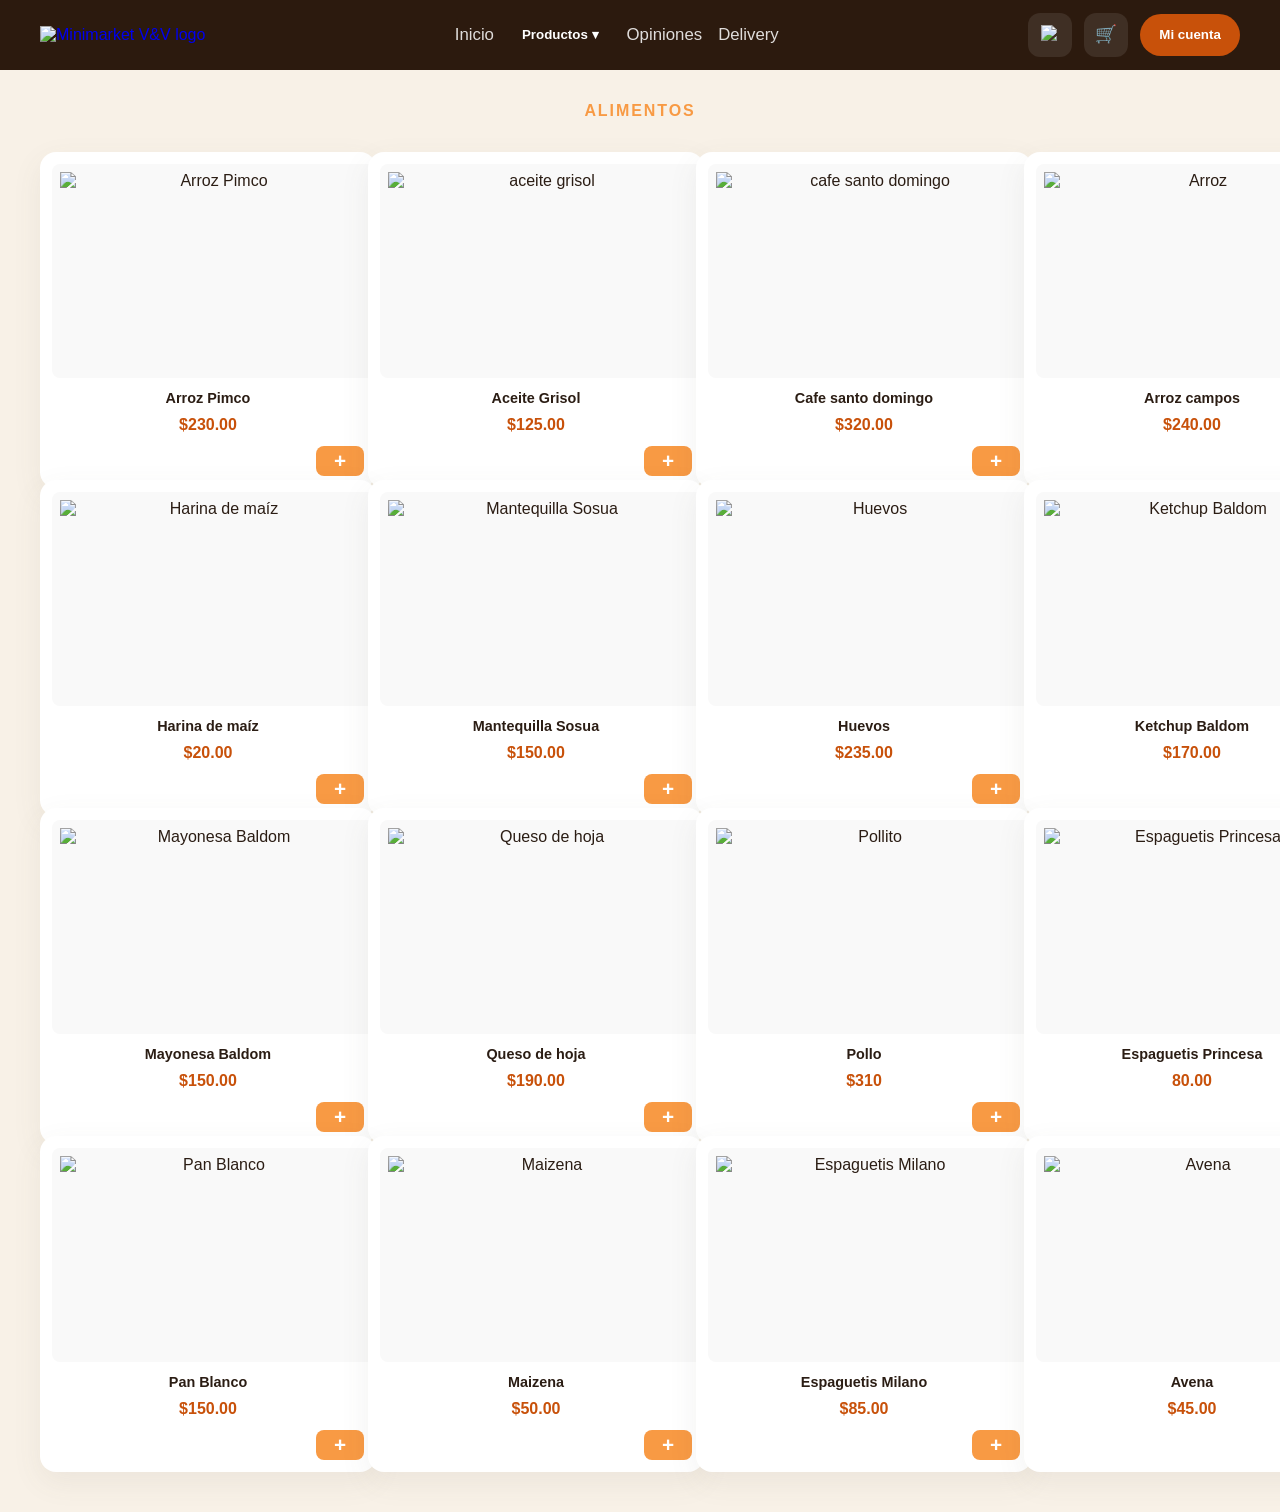
==== alimentos.html @ b319536a "Add files via upload" ====
<!DOCTYPE html>
<html lang="en">
<head>
    <meta charset="UTF-8">
    <meta name="viewport" content="width=device-width, initial-scale=1.0">
    <title>Alimentos - Minimarket V&V</title>
    <link rel="stylesheet" href="style.css">
    <script src="cart.js" defer></script>
</head>
<body>
    <header class="banner">
        <div class="header-content">
            <a href="#" class="brand">
                <img src="imagenes/logo.png" alt="Minimarket V&V logo">
            </a>
            <nav class="nav-links">
                <a href="index.html">Inicio</a>
                <div class="dropdown">
                    <button class="dropdown-toggle" aria-haspopup="true" aria-expanded="false">Productos ▾</button>
                    <div class="dropdown-menu">
                        <a href="productos_de_limpieza.html">Limpieza</a>
                        <a href="snack.html">Snacks</a>
                        <a href="frutas.html">Frutas</a>
                        <a href="bebidas.html">Bebidas</a>
                        <a href="alimentos.html">Alimentos</a>
                        <a href="bebidas_alcoholicas.html">Bebidas Alcohólicas</a>
                    </div>
                </div>
                <a href="opiniones.html">Opiniones</a>
                <a href="Delivery.html">Delivery</a>
            </nav>
            <div class="header-actions">
                <button class="icon-btn" aria-label="Buscar">
                    <img src="iconos/lupa.png" alt="Buscar">
                </button>
                <button class="icon-btn cart" aria-label="Carrito">
                    🛒
                    <span class="cart-count">2</span>
                </button>
                <button class="btn account">Mi cuenta</button>
            </div>
        </div>
    </header>
    <main>
        <section class="bottom-section">
            <p class="hero-subtitle">alimentos</p>
            <div class="products-grid">
                <div class="card product-card">
                    <img src="imagenes/arroz pimco.jpg" alt="Arroz Pimco" class="product-image">
                    <h3 class="product-name">Arroz Pimco</h3>
                    <p class="product-price">$230.00</p>
                    <button class="add-to-cart">+</button>
                </div>
                <div class="card product-card">
                    <img src="imagenes/grisol.jpg" alt="aceite grisol" class="product-image">
                    <h3 class="product-name">Aceite Grisol</h3>
                    <p class="product-price">$125.00</p>
                    <button class="add-to-cart">+</button>
                </div>
                <div class="card product-card">
                    <img src="imagenes/cafe santo domingo.jpg" alt="cafe santo domingo" class="product-image">
                    <h3 class="product-name">Cafe santo domingo</h3>
                    <p class="product-price">$320.00</p>
                    <button class="add-to-cart">+</button>
                </div>
                <div class="card product-card">
                    <img src="imagenes/arroz.jpg" alt="Arroz" class="product-image">
                    <h3 class="product-name">Arroz campos</h3>
                    <p class="product-price">$240.00</p>
                    <button class="add-to-cart">+</button>
                </div>
                <div class="card product-card">
                    <img src="imagenes/harina de maiz.jpg" alt="Harina de maíz" class="product-image">
                    <h3 class="product-name">Harina de maíz</h3>
                    <p class="product-price">$20.00</p>
                    <button class="add-to-cart">+</button>
                </div>
                <div class="card product-card">
                    <img src="imagenes/mantequilla sosua.jpg" alt="Mantequilla Sosua" class="product-image">
                    <h3 class="product-name">Mantequilla Sosua</h3>
                    <p class="product-price">$150.00</p>
                    <button class="add-to-cart">+</button>
                </div>
                <div class="card product-card">
                    <img src="imagenes/huevos.jpg" alt="Huevos" class="product-image">
                    <h3 class="product-name">Huevos</h3>
                    <p class="product-price">$235.00</p>
                    <button class="add-to-cart">+</button>
                </div>
                <div class="card product-card">
                    <img src="imagenes/ketchup baldom.jpg" alt="Ketchup Baldom" class="product-image">
                    <h3 class="product-name">Ketchup Baldom</h3>
                    <p class="product-price">$170.00</p>
                    <button class="add-to-cart">+</button>
                </div>
                <div class="card product-card">
                    <img src="imagenes/mayonesa baldom.jpg" alt="Mayonesa Baldom" class="product-image">
                    <h3 class="product-name">Mayonesa Baldom</h3>
                    <p class="product-price">$150.00</p>
                    <button class="add-to-cart">+</button>
                </div>
                <div class="card product-card">
                    <img src="imagenes/queso de hoja.jpg" alt="Queso de hoja" class="product-image">
                    <h3 class="product-name">Queso de hoja</h3>
                    <p class="product-price">$190.00</p>
                    <button class="add-to-cart">+</button>
                </div>
                <div class="card product-card">
                    <img src="imagenes/pollo.jpg" alt="Pollito" class="product-image">
                    <h3 class="product-name">Pollo</h3>
                    <p class="product-price">$310</p>
                    <button class="add-to-cart">+</button>
                </div>
                <div class="card product-card">
                    <img src="imagenes/espaguetis princesa.jpg" alt="Espaguetis Princesa" class="product-image">
                    <h3 class="product-name">Espaguetis Princesa</h3>
                    <p class="product-price">80.00</p>
                    <button class="add-to-cart">+</button>
                </div>
                <div class="card product-card">
                    <img src="imagenes/pan blanco.jpg" alt="Pan Blanco" class="product-image">
                    <h3 class="product-name">Pan Blanco</h3>
                    <p class="product-price">$150.00</p>
                    <button class="add-to-cart">+</button>
                </div>
                <div class="card product-card">
                    <img src="imagenes/maizena.jpg" alt="Maizena" class="product-image">
                    <h3 class="product-name">Maizena</h3>
                    <p class="product-price">$50.00</p>
                    <button class="add-to-cart">+</button>
                </div>
                <div class="card product-card">
                    <img src="imagenes/epaguetis milano.jpg" alt="Espaguetis Milano" class="product-image">
                    <h3 class="product-name">Espaguetis Milano</h3>
                    <p class="product-price">$85.00</p>
                    <button class="add-to-cart">+</button>
                </div>
                <div class="card product-card">
                    <img src="imagenes/avena.jpg" alt="Avena" class="product-image">
                    <h3 class="product-name">Avena</h3>
                    <p class="product-price">$45.00</p>
                    <button class="add-to-cart">+</button>
                </div>
            
            </div>
        </section>
    </main>
    <!-- Modal del carrito -->
    <div id="cart-modal" class="modal">
        <div class="modal-content">
            <span id="close-cart-modal" class="close">&times;</span>
            <h2>Carrito de Compras</h2>
            <div id="cart-items"></div>
            <div id="total-price"></div>
        </div>
    </div>
</body>
</html>
---- style.css ----
body {
    margin: 0;
    padding: 0;
    font-family: -apple-system, BlinkMacSystemFont, "Segoe UI", sans-serif;
    background: #f8f1e7;
    color: #2b1d14;
}

.banner {
    background-color: #2C1A0E;
    width: 100%;
    display: flex;
    align-items: center;
    padding: 0.8rem 0;
}

.header-content {
    width: min(100%, 1200px);
    margin: 0 auto;
    padding: 0 1rem;
    display: flex;
    align-items: center;
    justify-content: space-between;
    gap: 1rem;
    flex-wrap: wrap;
}

.brand {
    display: inline-flex;
    align-items: center;
    text-decoration: none;
    margin-left: 0;
}

.brand img {
    width: auto;
    max-width: 220px;
    height: auto;
    object-fit: contain;
    border-radius: 0;
    background: transparent;
}

.hero {
    width: min(100%, 1200px);
    margin: 0 auto;
    padding: 3rem 1.5rem 4rem;
}

.hero-inner {
    display: grid;
    grid-template-columns: 1.15fr 0.85fr;
    gap: 2rem;
    align-items: center;
}

.hero-copy {
    max-width: 540px;
}

.eyebrow {
    margin: 0 0 1rem;
    color: #bb5b1f;
    font-size: 0.95rem;
    text-transform: uppercase;
    letter-spacing: 0.12em;
}

.hero-subtitle {
    margin: 1rem auto 0.25rem;
    font-size: 1rem;
    font-weight: 600;
    color: #F89A44;
    text-transform: uppercase;
    letter-spacing: 0.12em;
    text-align: center;
    width: fit-content;
}

.hero-bigtext {
    margin: 0 auto 1rem;
    font-size: 2rem;
    font-weight: 700;
    color: #2b1d14;
    line-height: 1.1;
    text-align: center;
    max-width: 100%;
}

.bottom-section {
    width: min(100%, 1200px);
    margin: 2rem auto 4rem;
    padding: 0 1.5rem;
    text-align: center;
}

.cards-grid {
    display: flex;
    gap: 1rem;
    margin-top: 2.0rem;
    overflow-x: auto;
    padding-bottom: 0.5rem;
    scroll-snap-type: x mandatory;
    -webkit-overflow-scrolling: touch;
}

.cards-grid::-webkit-scrollbar {
    height: 0.75rem;
}

.cards-grid::-webkit-scrollbar-thumb {
    background: rgba(44, 26, 14, 0.25);
    border-radius: 999px;
}

.products-grid {
    display: grid;
    grid-template-columns: repeat(4, 1fr);
    gap: 1rem;
    margin-top: 2.0rem;
}



.card {
    flex: 0 0 240px;
    aspect-ratio: 1 / 1;
    min-height: 240px;
    border-radius: 1rem;
    background: #ffe7d3;
    box-shadow: 0 10px 30px rgba(94, 83, 76, 0.08);
    scroll-snap-align: start;
}

.products-grid .card {
    flex: none;
    width: 100%;
    scroll-snap-align: none;
}

.product-card {
    aspect-ratio: 1 / 1;
    display: flex;
    flex-direction: column;
    padding: 0.75rem;
    background: #ffffff;
    justify-content: space-between;
}

.product-image {
    width: 100%;
    min-height: 140px;
    height: auto;
    aspect-ratio: 4 / 3;
    object-fit: contain;
    border-radius: 0.5rem;
    margin-bottom: 0.75rem;
    background: #f9f9f9;
    padding: 0.5rem;
}

.product-name {
    margin: 0 0 0.5rem;
    font-size: 0.9rem;
    font-weight: 600;
    color: #2b1d14;
    line-height: 1.2;
}

.product-quantity {
    margin: 0 0 0.5rem;
    font-size: 0.8rem;
    color: #ffe7d3;
    text-transform: uppercase;
    letter-spacing: 0.05em;
}

.product-price {
    margin: 0 0 0.75rem;
    font-size: 1rem;
    font-weight: 700;
    color: #C8510A;
}

.add-to-cart {
    min-width: 2.2rem;
    width: 100%;
    max-width: 3rem;
    height: 2.2rem;
    border: none;
    border-radius: 0.5rem;
    background: #F89A44;
    color: #fff;
    font-size: 1.3rem;
    font-weight: 600;
    cursor: pointer;
    display: flex;
    align-items: center;
    justify-content: center;
    padding: 0;
    transition: background 0.2s ease;
    align-self: flex-end;
}

.add-to-cart:hover {
    background: #E68A34;
}

.category-card {
    flex: 0 0 240px;
    aspect-ratio: auto;
    display: flex;
    flex-direction: column;
    padding: 0.75rem;
    background: #fff;
    justify-content: center;
    align-items: center;
    text-align: center;
    cursor: pointer;
    transition: transform 0.2s ease, box-shadow 0.2s ease;
    text-decoration: none;
    color: inherit;
    border-radius: 1rem;
    box-shadow: 0 10px 30px rgba(94, 83, 76, 0.08);
}

.category-card:hover {
    transform: translateY(-2px);
    box-shadow: 0 15px 40px rgba(94, 83, 76, 0.15);
}

.category-image {
    width: 100%;
    height: 120px;
    object-fit: contain;
    border-radius: 0.5rem;
    margin-bottom: 0.75rem;
    background: #f9f9f9;
    padding: 0.5rem;
}

.category-name {
    margin: 0;
    font-size: 0.9rem;
    font-weight: 600;
    color: #2b1d14;
    line-height: 1.2;
}

.hero-copy h1 {
    margin: 0;
    font-size: clamp(3rem, 4vw, 4.5rem);
    line-height: 0.95;
    font-weight: 700;
}

.hero-copy h1 span {
    display: block;
    color: #C8510A;
}

.hero-description {
    margin: 1.5rem 0 2rem;
    font-size: 1.05rem;
    line-height: 1.8;
    max-width: 42rem;
    color: #4b3d31;
}

.hero-actions {
    display: flex;
    flex-wrap: wrap;
    gap: 1rem;
    margin-bottom: 2rem;
}

.btn {
    display: inline-flex;
    align-items: center;
    justify-content: center;
    padding: 0.95rem 1.75rem;
    border-radius: 999px;
    font-weight: 600;
    text-decoration: none;
    transition: background 0.2s ease, color 0.2s ease, transform 0.2s ease;
}

.btn:hover {
    transform: translateY(-1px);
}

.btn.primary {
    background: #C8510A;
    color: #fff;
}

.btn.secondary {
    border: 2px solid #2C1A0E;
    color: #2C1A0E;
    background: transparent;
}

.hero-features {
    display: grid;
    gap: 1rem;
}

.feature {
    display: flex;
    align-items: flex-start;
    gap: 0.9rem;
    padding: 1rem 0;
    border-top: 1px solid rgba(44, 26, 14, 0.12);
}

.feature:first-child {
    border-top: none;
}

.feature img {
    width: 2.2rem;
    height: 2.2rem;
    display: block;
}

.feature strong {
    display: block;
    font-size: 1rem;
    margin-bottom: 0.25rem;
}

.feature span {
    display: block;
    color: #6c5c52;
    font-size: 0.95rem;
}

.hero-image {
    display: flex;
    justify-content: flex-end;
}

.hero-image img {
    width: 100%;
    max-width: 520px;
    border-radius: 1.5rem;
    display: block;
    box-shadow: 0 24px 60px rgba(44, 26, 14, 0.12);
}

.auth-card {
    width: min(100%, 500px);
    margin: 3rem auto;
    padding: 2rem;
    background: #ffffff;
    border-radius: 1.5rem;
    box-shadow: 0 24px 50px rgba(44, 26, 14, 0.08);
    text-align: left;
}

.auth-card h1 {
    margin: 0 0 1.5rem;
    font-size: 2rem;
    color: #2b1d14;
}

.auth-form {
    display: grid;
    gap: 1rem;
}

.auth-form label {
    font-weight: 600;
    color: #4b3d31;
}

.auth-form input {
    width: 100%;
    padding: 0.95rem 1rem;
    border: 1px solid #ddd;
    border-radius: 1rem;
    background: #fbf6f1;
    color: #2b1d14;
    font-size: 1rem;
}

.auth-form .btn {
    width: 100%;
}

.auth-link {
    margin-top: 1rem;
    color: #6c5c52;
    font-size: 0.95rem;
}

.auth-link a {
    color: #C8510A;
    text-decoration: none;
}

/* Dropdown de Productos en la cabecera */
.nav-links { display:flex; gap:0.75rem; align-items:center; }
.nav-links > a,
.nav-links .dropdown-toggle {
    color: #fff;
    text-decoration: none;
}
.nav-links .dropdown { position:relative; }
.dropdown-toggle {
    background: transparent;
    border: none;
    font-weight: 600;
    padding: 0.5rem 0.75rem;
    cursor: pointer;
    border-radius: 999px;
}
.dropdown-toggle:hover,
.nav-links > a:hover {
    color: #F89A44;
}
.dropdown-toggle:focus {
    outline: none;
}
.dropdown-menu {
    display: none;
    position: absolute;
    top: 110%;
    left: 0;
    background: #2C1A0E;
    min-width: 220px;
    border-radius: 10px;
    box-shadow: 0 8px 20px rgba(0,0,0,0.18);
    padding: 0.5rem 0;
    z-index: 40;
}
.dropdown.open .dropdown-menu {
    display: block;
}
.dropdown-menu a {
    display: block;
    padding: 0.75rem 1rem;
    color: #fff;
    text-decoration: none;
}
.dropdown-menu a:hover {
    background: #C8510A;
    color: #fff;
}
.dropdown-menu a:hover { background: #f5f1ee; }
.dropdown:hover .dropdown-menu,
.dropdown.open .dropdown-menu { display: block; }

.nav-links {
    display: flex;
    align-items: center;
    gap: 1rem;
    flex-wrap: wrap;
}

.nav-links a {
    color: rgba(255, 255, 255, 0.85);
    text-decoration: none;
    font-size: 1.05rem;
    transition: color 0.2s ease;
    position: relative;
}

.nav-links a:hover,
.nav-links a.active {
    color: #F89A44;
}

.nav-links a.active::after {
    content: "";
    position: absolute;
    left: 0;
    right: 0;
    bottom: -0.25rem;
    height: 0.18rem;
    border-radius: 999px;
    background: #F89A44;
}

.header-actions {
    display: flex;
    align-items: center;
    gap: 0.75rem;
}

.icon-btn {
    width: 2.75rem;
    height: 2.75rem;
    border: none;
    outline: none;
    box-shadow: none;
    border-radius: 0.75rem;
    background: rgba(255, 255, 255, 0.09);
    color: #fff;
    font-size: 1.1rem;
    cursor: pointer;
    position: relative;
    display: inline-flex;
    align-items: center;
    justify-content: center;
    padding: 0;
}

.icon-btn:focus {
    outline: none;
    box-shadow: none;
}

.icon-btn img {
    width: 1.2rem;
    height: 1.2rem;
    display: block;
}

.icon-btn:hover {
    background: rgba(255, 255, 255, 0.16);
}

.cart {
    display: grid;
    place-items: center;
    position: relative;
}

.cart-count {
    position: absolute;
    top: -8px;
    right: -8px;
    background: #F89A44;
    color: #fff;
    border-radius: 50%;
    width: 20px;
    height: 20px;
    display: flex;
    align-items: center;
    justify-content: center;
    font-size: 0.75rem;
    font-weight: bold;
}

.btn.account {
    border: none;
    border-radius: 999px;
    padding: 0.85rem 1.2rem;
    background: #C8510A;
    color: #fff;
    font-weight: 600;
    cursor: pointer;
}

@media (max-width: 900px) {
    .header-content {
        flex-wrap: wrap;
        justify-content: center;
    }

    .nav-links {
        flex-wrap: wrap;
        justify-content: center;
        gap: 1rem;
    }

    .hero-inner {
        grid-template-columns: 1fr;
        text-align: center;
    }

    .hero-copy {
        margin: 0 auto;
    }

    .hero-actions {
        justify-content: center;
    }

    .hero-image {
        justify-content: center;
    }

    .hero-image img {
        max-width: 420px;
    }

    .cards-grid {
        gap: 1rem;
    }

    .products-grid {
        grid-template-columns: repeat(3, 1fr);
    }
}

@media (max-width: 650px) {
    .header-content {
        flex-direction: column;
        align-items: stretch;
        padding: 0 1rem;
    }

    .nav-links {
        justify-content: space-between;
        width: 100%;
    }

    .header-actions {
        justify-content: flex-end;
        width: 100%;
    }

    .hero {
        padding: 2rem 1rem 3rem;
    }

    .hero-copy h1 {
        font-size: 2.7rem;
    }

    .hero-actions {
        flex-direction: column;
        align-items: stretch;
    }

    .btn {
        width: 100%;
    }

    .hero-image img {
        max-width: 100%;
    }

    .cards-grid {
        gap: 1rem;
    }

    .products-grid {
        grid-template-columns: repeat(2, 1fr);
    }
}

@media (max-width: 520px) {
    .nav-links {
        justify-content: center;
        gap: 0.75rem;
    }

    .header-actions {
        justify-content: center;
    }

    .products-grid {
        grid-template-columns: 1fr;
    }

    .add-to-cart {
        max-width: 100%;
    }
}

/* Estilos del modal del carrito */
.modal {
    display: none;
    position: fixed;
    z-index: 1000;
    left: 0;
    top: 0;
    width: 100%;
    height: 100%;
    background-color: rgba(0, 0, 0, 0.5);
    align-items: center;
    justify-content: center;
}

.modal[style*="display: block"] {
    display: flex !important;
}

.modal-content {
    background-color: #fff;
    padding: 30px;
    border: none;
    width: 90%;
    max-width: 500px;
    border-radius: 25px;
    position: relative;
    max-height: 80vh;
    overflow-y: auto;
    box-shadow: 0 20px 60px rgba(0, 0, 0, 0.2);
}

.close {
    color: #999;
    float: right;
    font-size: 28px;
    font-weight: bold;
    cursor: pointer;
    transition: color 0.2s ease;
}

.close:hover,
.close:focus {
    color: #C8510A;
    text-decoration: none;
}

.cart-item {
    display: flex;
    align-items: center;
    margin-bottom: 15px;
    padding: 15px;
    border-bottom: 1px solid #f0f0f0;
    background: #f9f9f9;
    border-radius: 12px;
}

.cart-item-image {
    width: 70px;
    height: 70px;
    object-fit: contain;
    margin-right: 15px;
    border-radius: 8px;
    background: #fff;
    padding: 5px;
}

.cart-item-details h4 {
    margin: 0 0 8px 0;
    font-size: 1.1rem;
    color: #2b1d14;
}

.cart-item-details p {
    margin: 4px 0;
    font-size: 0.9rem;
    color: #666;
}

.quantity-controls {
    display: flex;
    align-items: center;
    gap: 12px;
    margin-top: 10px;
}

.qty-btn {
    width: 32px;
    height: 32px;
    border: none;
    border-radius: 8px;
    background: #F89A44;
    color: #fff;
    font-size: 1.2rem;
    font-weight: bold;
    cursor: pointer;
    display: flex;
    align-items: center;
    justify-content: center;
    transition: all 0.2s ease;
}

.qty-btn:hover {
    background: #E68A34;
    transform: scale(1.05);
}

.quantity {
    font-size: 1rem;
    font-weight: bold;
    min-width: 35px;
    text-align: center;
}

.remove-btn {
    border: none;
    border-radius: 8px;
    background: #f0f0f0;
    color: #C8510A;
    padding: 8px 12px;
    font-size: 0.85rem;
    cursor: pointer;
    margin-left: auto;
    transition: all 0.2s ease;
    font-weight: 600;
}

.remove-btn:hover {
    background: #e0e0e0;
    color: #A43D08;
}

#total-price {
    font-size: 1.4rem;
    font-weight: 700;
    text-align: center;
    margin-top: 25px;
    padding: 20px 0;
    border-top: 2px solid #f0f0f0;
    color: #F89A44;
}

.order-btn {
    width: 100%;
    margin-top: 25px;
    padding: 16px 30px;
    border: none;
    border-radius: 15px;
    background: #F89A44;
    color: #fff;
    font-size: 1.1rem;
    font-weight: 700;
    cursor: pointer;
    transition: all 0.3s ease;
    box-shadow: 0 8px 20px rgba(248, 154, 68, 0.3);
}

.order-btn:hover {
    background: #E68A34;
    box-shadow: 0 12px 28px rgba(248, 154, 68, 0.4);
    transform: translateY(-2px);
}

.order-btn:active {
    transform: translateY(0);
}
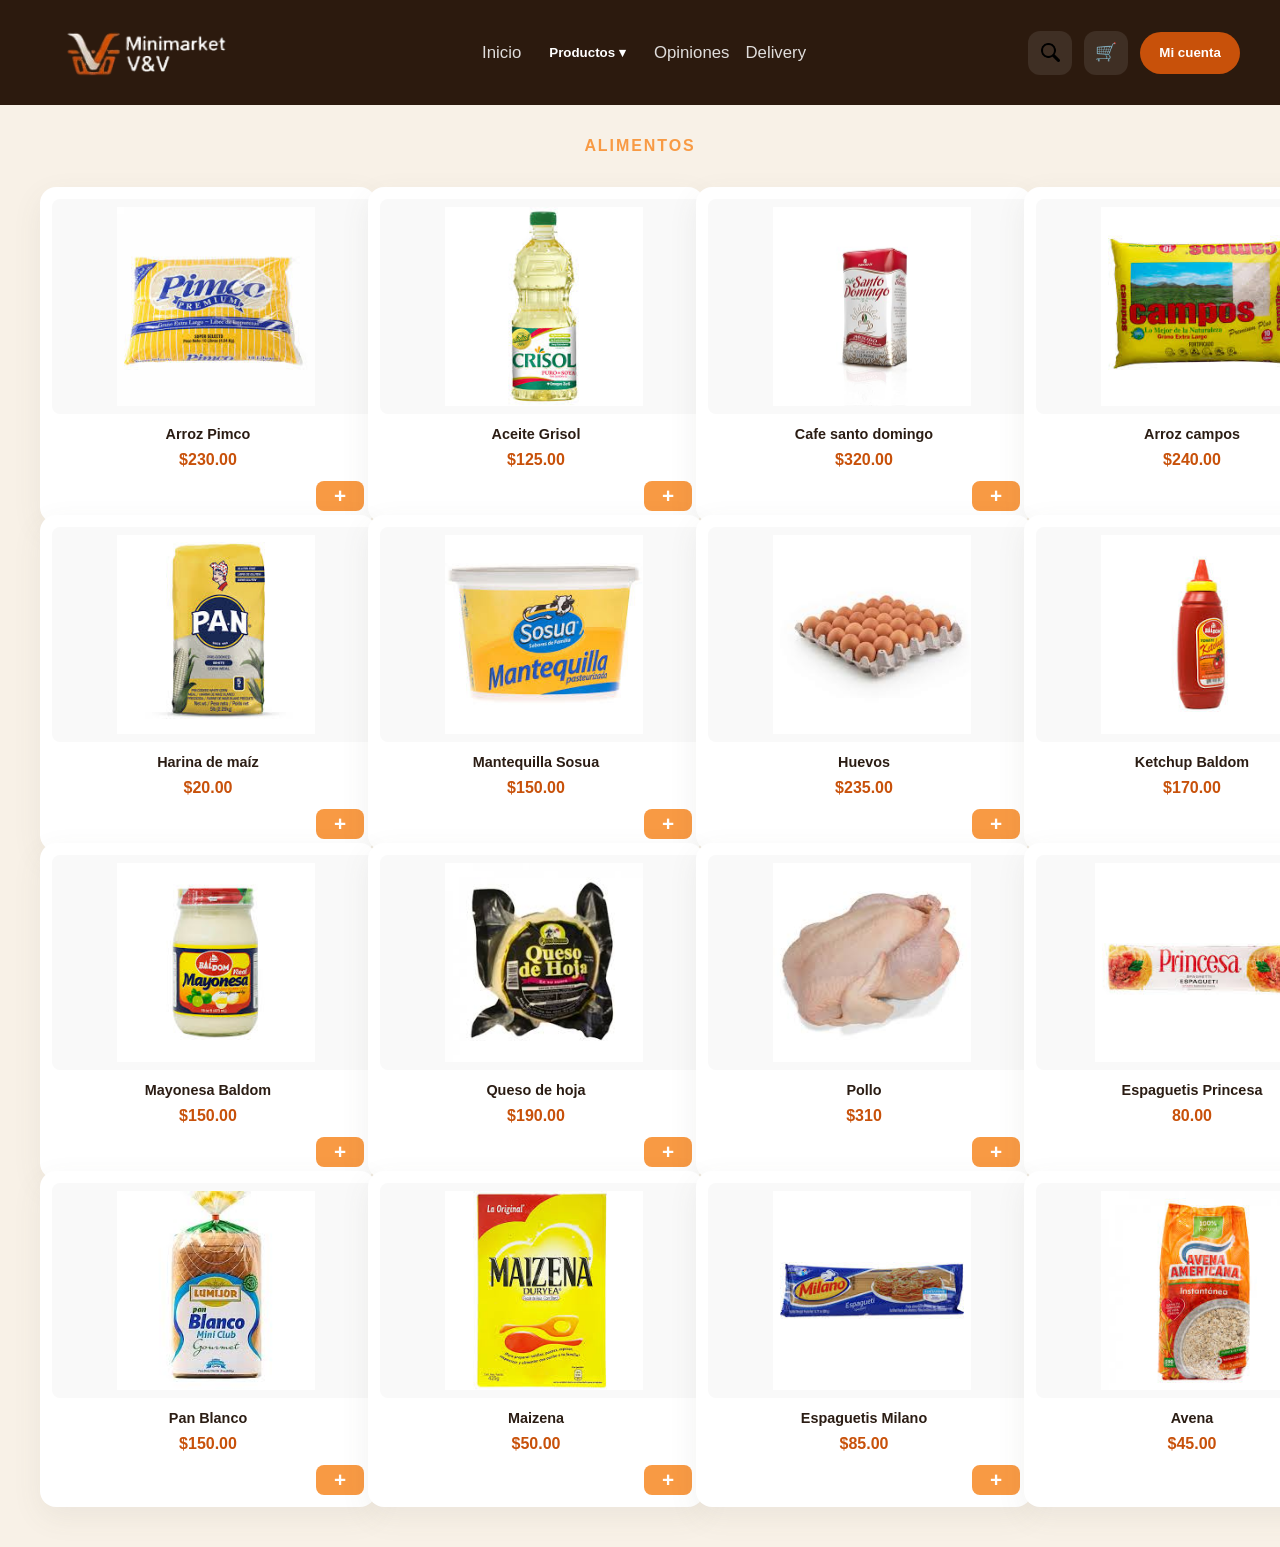
==== commit 1878051e: "Initial commit" ====
--- a/alimentos.html
+++ b/alimentos.html
@@ -1,158 +1,158 @@
-<!DOCTYPE html>
-<html lang="en">
-<head>
-    <meta charset="UTF-8">
-    <meta name="viewport" content="width=device-width, initial-scale=1.0">
-    <title>Alimentos - Minimarket V&V</title>
-    <link rel="stylesheet" href="style.css">
-    <script src="cart.js" defer></script>
-</head>
-<body>
-    <header class="banner">
-        <div class="header-content">
-            <a href="#" class="brand">
-                <img src="imagenes/logo.png" alt="Minimarket V&V logo">
-            </a>
-            <nav class="nav-links">
-                <a href="index.html">Inicio</a>
-                <div class="dropdown">
-                    <button class="dropdown-toggle" aria-haspopup="true" aria-expanded="false">Productos ▾</button>
-                    <div class="dropdown-menu">
-                        <a href="productos_de_limpieza.html">Limpieza</a>
-                        <a href="snack.html">Snacks</a>
-                        <a href="frutas.html">Frutas</a>
-                        <a href="bebidas.html">Bebidas</a>
-                        <a href="alimentos.html">Alimentos</a>
-                        <a href="bebidas_alcoholicas.html">Bebidas Alcohólicas</a>
-                    </div>
-                </div>
-                <a href="opiniones.html">Opiniones</a>
-                <a href="Delivery.html">Delivery</a>
-            </nav>
-            <div class="header-actions">
-                <button class="icon-btn" aria-label="Buscar">
-                    <img src="iconos/lupa.png" alt="Buscar">
-                </button>
-                <button class="icon-btn cart" aria-label="Carrito">
-                    🛒
-                    <span class="cart-count">2</span>
-                </button>
-                <button class="btn account">Mi cuenta</button>
-            </div>
-        </div>
-    </header>
-    <main>
-        <section class="bottom-section">
-            <p class="hero-subtitle">alimentos</p>
-            <div class="products-grid">
-                <div class="card product-card">
-                    <img src="imagenes/arroz pimco.jpg" alt="Arroz Pimco" class="product-image">
-                    <h3 class="product-name">Arroz Pimco</h3>
-                    <p class="product-price">$230.00</p>
-                    <button class="add-to-cart">+</button>
-                </div>
-                <div class="card product-card">
-                    <img src="imagenes/grisol.jpg" alt="aceite grisol" class="product-image">
-                    <h3 class="product-name">Aceite Grisol</h3>
-                    <p class="product-price">$125.00</p>
-                    <button class="add-to-cart">+</button>
-                </div>
-                <div class="card product-card">
-                    <img src="imagenes/cafe santo domingo.jpg" alt="cafe santo domingo" class="product-image">
-                    <h3 class="product-name">Cafe santo domingo</h3>
-                    <p class="product-price">$320.00</p>
-                    <button class="add-to-cart">+</button>
-                </div>
-                <div class="card product-card">
-                    <img src="imagenes/arroz.jpg" alt="Arroz" class="product-image">
-                    <h3 class="product-name">Arroz campos</h3>
-                    <p class="product-price">$240.00</p>
-                    <button class="add-to-cart">+</button>
-                </div>
-                <div class="card product-card">
-                    <img src="imagenes/harina de maiz.jpg" alt="Harina de maíz" class="product-image">
-                    <h3 class="product-name">Harina de maíz</h3>
-                    <p class="product-price">$20.00</p>
-                    <button class="add-to-cart">+</button>
-                </div>
-                <div class="card product-card">
-                    <img src="imagenes/mantequilla sosua.jpg" alt="Mantequilla Sosua" class="product-image">
-                    <h3 class="product-name">Mantequilla Sosua</h3>
-                    <p class="product-price">$150.00</p>
-                    <button class="add-to-cart">+</button>
-                </div>
-                <div class="card product-card">
-                    <img src="imagenes/huevos.jpg" alt="Huevos" class="product-image">
-                    <h3 class="product-name">Huevos</h3>
-                    <p class="product-price">$235.00</p>
-                    <button class="add-to-cart">+</button>
-                </div>
-                <div class="card product-card">
-                    <img src="imagenes/ketchup baldom.jpg" alt="Ketchup Baldom" class="product-image">
-                    <h3 class="product-name">Ketchup Baldom</h3>
-                    <p class="product-price">$170.00</p>
-                    <button class="add-to-cart">+</button>
-                </div>
-                <div class="card product-card">
-                    <img src="imagenes/mayonesa baldom.jpg" alt="Mayonesa Baldom" class="product-image">
-                    <h3 class="product-name">Mayonesa Baldom</h3>
-                    <p class="product-price">$150.00</p>
-                    <button class="add-to-cart">+</button>
-                </div>
-                <div class="card product-card">
-                    <img src="imagenes/queso de hoja.jpg" alt="Queso de hoja" class="product-image">
-                    <h3 class="product-name">Queso de hoja</h3>
-                    <p class="product-price">$190.00</p>
-                    <button class="add-to-cart">+</button>
-                </div>
-                <div class="card product-card">
-                    <img src="imagenes/pollo.jpg" alt="Pollito" class="product-image">
-                    <h3 class="product-name">Pollo</h3>
-                    <p class="product-price">$310</p>
-                    <button class="add-to-cart">+</button>
-                </div>
-                <div class="card product-card">
-                    <img src="imagenes/espaguetis princesa.jpg" alt="Espaguetis Princesa" class="product-image">
-                    <h3 class="product-name">Espaguetis Princesa</h3>
-                    <p class="product-price">80.00</p>
-                    <button class="add-to-cart">+</button>
-                </div>
-                <div class="card product-card">
-                    <img src="imagenes/pan blanco.jpg" alt="Pan Blanco" class="product-image">
-                    <h3 class="product-name">Pan Blanco</h3>
-                    <p class="product-price">$150.00</p>
-                    <button class="add-to-cart">+</button>
-                </div>
-                <div class="card product-card">
-                    <img src="imagenes/maizena.jpg" alt="Maizena" class="product-image">
-                    <h3 class="product-name">Maizena</h3>
-                    <p class="product-price">$50.00</p>
-                    <button class="add-to-cart">+</button>
-                </div>
-                <div class="card product-card">
-                    <img src="imagenes/epaguetis milano.jpg" alt="Espaguetis Milano" class="product-image">
-                    <h3 class="product-name">Espaguetis Milano</h3>
-                    <p class="product-price">$85.00</p>
-                    <button class="add-to-cart">+</button>
-                </div>
-                <div class="card product-card">
-                    <img src="imagenes/avena.jpg" alt="Avena" class="product-image">
-                    <h3 class="product-name">Avena</h3>
-                    <p class="product-price">$45.00</p>
-                    <button class="add-to-cart">+</button>
-                </div>
-            
-            </div>
-        </section>
-    </main>
-    <!-- Modal del carrito -->
-    <div id="cart-modal" class="modal">
-        <div class="modal-content">
-            <span id="close-cart-modal" class="close">&times;</span>
-            <h2>Carrito de Compras</h2>
-            <div id="cart-items"></div>
-            <div id="total-price"></div>
-        </div>
-    </div>
-</body>
+<!DOCTYPE html>
+<html lang="en">
+<head>
+    <meta charset="UTF-8">
+    <meta name="viewport" content="width=device-width, initial-scale=1.0">
+    <title>Alimentos - Minimarket V&V</title>
+    <link rel="stylesheet" href="style.css">
+    <script src="cart.js" defer></script>
+</head>
+<body>
+    <header class="banner">
+        <div class="header-content">
+            <a href="#" class="brand">
+                <img src="imagenes/logo.png" alt="Minimarket V&V logo">
+            </a>
+            <nav class="nav-links">
+                <a href="index.html">Inicio</a>
+                <div class="dropdown">
+                    <button class="dropdown-toggle" aria-haspopup="true" aria-expanded="false">Productos ▾</button>
+                    <div class="dropdown-menu">
+                        <a href="productos_de_limpieza.html">Limpieza</a>
+                        <a href="snack.html">Snacks</a>
+                        <a href="frutas.html">Frutas</a>
+                        <a href="bebidas.html">Bebidas</a>
+                        <a href="alimentos.html">Alimentos</a>
+                        <a href="bebidas_alcoholicas.html">Bebidas Alcohólicas</a>
+                    </div>
+                </div>
+                <a href="opiniones.html">Opiniones</a>
+                <a href="Delivery.html">Delivery</a>
+            </nav>
+            <div class="header-actions">
+                <button class="icon-btn" aria-label="Buscar">
+                    <img src="iconos/lupa.png" alt="Buscar">
+                </button>
+                <button class="icon-btn cart" aria-label="Carrito">
+                    🛒
+                    <span class="cart-count">2</span>
+                </button>
+                <button class="btn account">Mi cuenta</button>
+            </div>
+        </div>
+    </header>
+    <main>
+        <section class="bottom-section">
+            <p class="hero-subtitle">alimentos</p>
+            <div class="products-grid">
+                <div class="card product-card">
+                    <img src="imagenes/arroz pimco.jpg" alt="Arroz Pimco" class="product-image">
+                    <h3 class="product-name">Arroz Pimco</h3>
+                    <p class="product-price">$230.00</p>
+                    <button class="add-to-cart">+</button>
+                </div>
+                <div class="card product-card">
+                    <img src="imagenes/grisol.jpg" alt="aceite grisol" class="product-image">
+                    <h3 class="product-name">Aceite Grisol</h3>
+                    <p class="product-price">$125.00</p>
+                    <button class="add-to-cart">+</button>
+                </div>
+                <div class="card product-card">
+                    <img src="imagenes/cafe santo domingo.jpg" alt="cafe santo domingo" class="product-image">
+                    <h3 class="product-name">Cafe santo domingo</h3>
+                    <p class="product-price">$320.00</p>
+                    <button class="add-to-cart">+</button>
+                </div>
+                <div class="card product-card">
+                    <img src="imagenes/arroz.jpg" alt="Arroz" class="product-image">
+                    <h3 class="product-name">Arroz campos</h3>
+                    <p class="product-price">$240.00</p>
+                    <button class="add-to-cart">+</button>
+                </div>
+                <div class="card product-card">
+                    <img src="imagenes/harina de maiz.jpg" alt="Harina de maíz" class="product-image">
+                    <h3 class="product-name">Harina de maíz</h3>
+                    <p class="product-price">$20.00</p>
+                    <button class="add-to-cart">+</button>
+                </div>
+                <div class="card product-card">
+                    <img src="imagenes/mantequilla sosua.jpg" alt="Mantequilla Sosua" class="product-image">
+                    <h3 class="product-name">Mantequilla Sosua</h3>
+                    <p class="product-price">$150.00</p>
+                    <button class="add-to-cart">+</button>
+                </div>
+                <div class="card product-card">
+                    <img src="imagenes/huevos.jpg" alt="Huevos" class="product-image">
+                    <h3 class="product-name">Huevos</h3>
+                    <p class="product-price">$235.00</p>
+                    <button class="add-to-cart">+</button>
+                </div>
+                <div class="card product-card">
+                    <img src="imagenes/ketchup baldom.jpg" alt="Ketchup Baldom" class="product-image">
+                    <h3 class="product-name">Ketchup Baldom</h3>
+                    <p class="product-price">$170.00</p>
+                    <button class="add-to-cart">+</button>
+                </div>
+                <div class="card product-card">
+                    <img src="imagenes/mayonesa baldom.jpg" alt="Mayonesa Baldom" class="product-image">
+                    <h3 class="product-name">Mayonesa Baldom</h3>
+                    <p class="product-price">$150.00</p>
+                    <button class="add-to-cart">+</button>
+                </div>
+                <div class="card product-card">
+                    <img src="imagenes/queso de hoja.jpg" alt="Queso de hoja" class="product-image">
+                    <h3 class="product-name">Queso de hoja</h3>
+                    <p class="product-price">$190.00</p>
+                    <button class="add-to-cart">+</button>
+                </div>
+                <div class="card product-card">
+                    <img src="imagenes/pollo.jpg" alt="Pollito" class="product-image">
+                    <h3 class="product-name">Pollo</h3>
+                    <p class="product-price">$310</p>
+                    <button class="add-to-cart">+</button>
+                </div>
+                <div class="card product-card">
+                    <img src="imagenes/espaguetis princesa.jpg" alt="Espaguetis Princesa" class="product-image">
+                    <h3 class="product-name">Espaguetis Princesa</h3>
+                    <p class="product-price">80.00</p>
+                    <button class="add-to-cart">+</button>
+                </div>
+                <div class="card product-card">
+                    <img src="imagenes/pan blanco.jpg" alt="Pan Blanco" class="product-image">
+                    <h3 class="product-name">Pan Blanco</h3>
+                    <p class="product-price">$150.00</p>
+                    <button class="add-to-cart">+</button>
+                </div>
+                <div class="card product-card">
+                    <img src="imagenes/maizena.jpg" alt="Maizena" class="product-image">
+                    <h3 class="product-name">Maizena</h3>
+                    <p class="product-price">$50.00</p>
+                    <button class="add-to-cart">+</button>
+                </div>
+                <div class="card product-card">
+                    <img src="imagenes/epaguetis milano.jpg" alt="Espaguetis Milano" class="product-image">
+                    <h3 class="product-name">Espaguetis Milano</h3>
+                    <p class="product-price">$85.00</p>
+                    <button class="add-to-cart">+</button>
+                </div>
+                <div class="card product-card">
+                    <img src="imagenes/avena.jpg" alt="Avena" class="product-image">
+                    <h3 class="product-name">Avena</h3>
+                    <p class="product-price">$45.00</p>
+                    <button class="add-to-cart">+</button>
+                </div>
+            
+            </div>
+        </section>
+    </main>
+    <!-- Modal del carrito -->
+    <div id="cart-modal" class="modal">
+        <div class="modal-content">
+            <span id="close-cart-modal" class="close">&times;</span>
+            <h2>Carrito de Compras</h2>
+            <div id="cart-items"></div>
+            <div id="total-price"></div>
+        </div>
+    </div>
+</body>
 </html>
--- a/style.css
+++ b/style.css
@@ -1,828 +1,828 @@
-body {
-    margin: 0;
-    padding: 0;
-    font-family: -apple-system, BlinkMacSystemFont, "Segoe UI", sans-serif;
-    background: #f8f1e7;
-    color: #2b1d14;
-}
-
-.banner {
-    background-color: #2C1A0E;
-    width: 100%;
-    display: flex;
-    align-items: center;
-    padding: 0.8rem 0;
-}
-
-.header-content {
-    width: min(100%, 1200px);
-    margin: 0 auto;
-    padding: 0 1rem;
-    display: flex;
-    align-items: center;
-    justify-content: space-between;
-    gap: 1rem;
-    flex-wrap: wrap;
-}
-
-.brand {
-    display: inline-flex;
-    align-items: center;
-    text-decoration: none;
-    margin-left: 0;
-}
-
-.brand img {
-    width: auto;
-    max-width: 220px;
-    height: auto;
-    object-fit: contain;
-    border-radius: 0;
-    background: transparent;
-}
-
-.hero {
-    width: min(100%, 1200px);
-    margin: 0 auto;
-    padding: 3rem 1.5rem 4rem;
-}
-
-.hero-inner {
-    display: grid;
-    grid-template-columns: 1.15fr 0.85fr;
-    gap: 2rem;
-    align-items: center;
-}
-
-.hero-copy {
-    max-width: 540px;
-}
-
-.eyebrow {
-    margin: 0 0 1rem;
-    color: #bb5b1f;
-    font-size: 0.95rem;
-    text-transform: uppercase;
-    letter-spacing: 0.12em;
-}
-
-.hero-subtitle {
-    margin: 1rem auto 0.25rem;
-    font-size: 1rem;
-    font-weight: 600;
-    color: #F89A44;
-    text-transform: uppercase;
-    letter-spacing: 0.12em;
-    text-align: center;
-    width: fit-content;
-}
-
-.hero-bigtext {
-    margin: 0 auto 1rem;
-    font-size: 2rem;
-    font-weight: 700;
-    color: #2b1d14;
-    line-height: 1.1;
-    text-align: center;
-    max-width: 100%;
-}
-
-.bottom-section {
-    width: min(100%, 1200px);
-    margin: 2rem auto 4rem;
-    padding: 0 1.5rem;
-    text-align: center;
-}
-
-.cards-grid {
-    display: flex;
-    gap: 1rem;
-    margin-top: 2.0rem;
-    overflow-x: auto;
-    padding-bottom: 0.5rem;
-    scroll-snap-type: x mandatory;
-    -webkit-overflow-scrolling: touch;
-}
-
-.cards-grid::-webkit-scrollbar {
-    height: 0.75rem;
-}
-
-.cards-grid::-webkit-scrollbar-thumb {
-    background: rgba(44, 26, 14, 0.25);
-    border-radius: 999px;
-}
-
-.products-grid {
-    display: grid;
-    grid-template-columns: repeat(4, 1fr);
-    gap: 1rem;
-    margin-top: 2.0rem;
-}
-
-
-
-.card {
-    flex: 0 0 240px;
-    aspect-ratio: 1 / 1;
-    min-height: 240px;
-    border-radius: 1rem;
-    background: #ffe7d3;
-    box-shadow: 0 10px 30px rgba(94, 83, 76, 0.08);
-    scroll-snap-align: start;
-}
-
-.products-grid .card {
-    flex: none;
-    width: 100%;
-    scroll-snap-align: none;
-}
-
-.product-card {
-    aspect-ratio: 1 / 1;
-    display: flex;
-    flex-direction: column;
-    padding: 0.75rem;
-    background: #ffffff;
-    justify-content: space-between;
-}
-
-.product-image {
-    width: 100%;
-    min-height: 140px;
-    height: auto;
-    aspect-ratio: 4 / 3;
-    object-fit: contain;
-    border-radius: 0.5rem;
-    margin-bottom: 0.75rem;
-    background: #f9f9f9;
-    padding: 0.5rem;
-}
-
-.product-name {
-    margin: 0 0 0.5rem;
-    font-size: 0.9rem;
-    font-weight: 600;
-    color: #2b1d14;
-    line-height: 1.2;
-}
-
-.product-quantity {
-    margin: 0 0 0.5rem;
-    font-size: 0.8rem;
-    color: #ffe7d3;
-    text-transform: uppercase;
-    letter-spacing: 0.05em;
-}
-
-.product-price {
-    margin: 0 0 0.75rem;
-    font-size: 1rem;
-    font-weight: 700;
-    color: #C8510A;
-}
-
-.add-to-cart {
-    min-width: 2.2rem;
-    width: 100%;
-    max-width: 3rem;
-    height: 2.2rem;
-    border: none;
-    border-radius: 0.5rem;
-    background: #F89A44;
-    color: #fff;
-    font-size: 1.3rem;
-    font-weight: 600;
-    cursor: pointer;
-    display: flex;
-    align-items: center;
-    justify-content: center;
-    padding: 0;
-    transition: background 0.2s ease;
-    align-self: flex-end;
-}
-
-.add-to-cart:hover {
-    background: #E68A34;
-}
-
-.category-card {
-    flex: 0 0 240px;
-    aspect-ratio: auto;
-    display: flex;
-    flex-direction: column;
-    padding: 0.75rem;
-    background: #fff;
-    justify-content: center;
-    align-items: center;
-    text-align: center;
-    cursor: pointer;
-    transition: transform 0.2s ease, box-shadow 0.2s ease;
-    text-decoration: none;
-    color: inherit;
-    border-radius: 1rem;
-    box-shadow: 0 10px 30px rgba(94, 83, 76, 0.08);
-}
-
-.category-card:hover {
-    transform: translateY(-2px);
-    box-shadow: 0 15px 40px rgba(94, 83, 76, 0.15);
-}
-
-.category-image {
-    width: 100%;
-    height: 120px;
-    object-fit: contain;
-    border-radius: 0.5rem;
-    margin-bottom: 0.75rem;
-    background: #f9f9f9;
-    padding: 0.5rem;
-}
-
-.category-name {
-    margin: 0;
-    font-size: 0.9rem;
-    font-weight: 600;
-    color: #2b1d14;
-    line-height: 1.2;
-}
-
-.hero-copy h1 {
-    margin: 0;
-    font-size: clamp(3rem, 4vw, 4.5rem);
-    line-height: 0.95;
-    font-weight: 700;
-}
-
-.hero-copy h1 span {
-    display: block;
-    color: #C8510A;
-}
-
-.hero-description {
-    margin: 1.5rem 0 2rem;
-    font-size: 1.05rem;
-    line-height: 1.8;
-    max-width: 42rem;
-    color: #4b3d31;
-}
-
-.hero-actions {
-    display: flex;
-    flex-wrap: wrap;
-    gap: 1rem;
-    margin-bottom: 2rem;
-}
-
-.btn {
-    display: inline-flex;
-    align-items: center;
-    justify-content: center;
-    padding: 0.95rem 1.75rem;
-    border-radius: 999px;
-    font-weight: 600;
-    text-decoration: none;
-    transition: background 0.2s ease, color 0.2s ease, transform 0.2s ease;
-}
-
-.btn:hover {
-    transform: translateY(-1px);
-}
-
-.btn.primary {
-    background: #C8510A;
-    color: #fff;
-}
-
-.btn.secondary {
-    border: 2px solid #2C1A0E;
-    color: #2C1A0E;
-    background: transparent;
-}
-
-.hero-features {
-    display: grid;
-    gap: 1rem;
-}
-
-.feature {
-    display: flex;
-    align-items: flex-start;
-    gap: 0.9rem;
-    padding: 1rem 0;
-    border-top: 1px solid rgba(44, 26, 14, 0.12);
-}
-
-.feature:first-child {
-    border-top: none;
-}
-
-.feature img {
-    width: 2.2rem;
-    height: 2.2rem;
-    display: block;
-}
-
-.feature strong {
-    display: block;
-    font-size: 1rem;
-    margin-bottom: 0.25rem;
-}
-
-.feature span {
-    display: block;
-    color: #6c5c52;
-    font-size: 0.95rem;
-}
-
-.hero-image {
-    display: flex;
-    justify-content: flex-end;
-}
-
-.hero-image img {
-    width: 100%;
-    max-width: 520px;
-    border-radius: 1.5rem;
-    display: block;
-    box-shadow: 0 24px 60px rgba(44, 26, 14, 0.12);
-}
-
-.auth-card {
-    width: min(100%, 500px);
-    margin: 3rem auto;
-    padding: 2rem;
-    background: #ffffff;
-    border-radius: 1.5rem;
-    box-shadow: 0 24px 50px rgba(44, 26, 14, 0.08);
-    text-align: left;
-}
-
-.auth-card h1 {
-    margin: 0 0 1.5rem;
-    font-size: 2rem;
-    color: #2b1d14;
-}
-
-.auth-form {
-    display: grid;
-    gap: 1rem;
-}
-
-.auth-form label {
-    font-weight: 600;
-    color: #4b3d31;
-}
-
-.auth-form input {
-    width: 100%;
-    padding: 0.95rem 1rem;
-    border: 1px solid #ddd;
-    border-radius: 1rem;
-    background: #fbf6f1;
-    color: #2b1d14;
-    font-size: 1rem;
-}
-
-.auth-form .btn {
-    width: 100%;
-}
-
-.auth-link {
-    margin-top: 1rem;
-    color: #6c5c52;
-    font-size: 0.95rem;
-}
-
-.auth-link a {
-    color: #C8510A;
-    text-decoration: none;
-}
-
-/* Dropdown de Productos en la cabecera */
-.nav-links { display:flex; gap:0.75rem; align-items:center; }
-.nav-links > a,
-.nav-links .dropdown-toggle {
-    color: #fff;
-    text-decoration: none;
-}
-.nav-links .dropdown { position:relative; }
-.dropdown-toggle {
-    background: transparent;
-    border: none;
-    font-weight: 600;
-    padding: 0.5rem 0.75rem;
-    cursor: pointer;
-    border-radius: 999px;
-}
-.dropdown-toggle:hover,
-.nav-links > a:hover {
-    color: #F89A44;
-}
-.dropdown-toggle:focus {
-    outline: none;
-}
-.dropdown-menu {
-    display: none;
-    position: absolute;
-    top: 110%;
-    left: 0;
-    background: #2C1A0E;
-    min-width: 220px;
-    border-radius: 10px;
-    box-shadow: 0 8px 20px rgba(0,0,0,0.18);
-    padding: 0.5rem 0;
-    z-index: 40;
-}
-.dropdown.open .dropdown-menu {
-    display: block;
-}
-.dropdown-menu a {
-    display: block;
-    padding: 0.75rem 1rem;
-    color: #fff;
-    text-decoration: none;
-}
-.dropdown-menu a:hover {
-    background: #C8510A;
-    color: #fff;
-}
-.dropdown-menu a:hover { background: #f5f1ee; }
-.dropdown:hover .dropdown-menu,
-.dropdown.open .dropdown-menu { display: block; }
-
-.nav-links {
-    display: flex;
-    align-items: center;
-    gap: 1rem;
-    flex-wrap: wrap;
-}
-
-.nav-links a {
-    color: rgba(255, 255, 255, 0.85);
-    text-decoration: none;
-    font-size: 1.05rem;
-    transition: color 0.2s ease;
-    position: relative;
-}
-
-.nav-links a:hover,
-.nav-links a.active {
-    color: #F89A44;
-}
-
-.nav-links a.active::after {
-    content: "";
-    position: absolute;
-    left: 0;
-    right: 0;
-    bottom: -0.25rem;
-    height: 0.18rem;
-    border-radius: 999px;
-    background: #F89A44;
-}
-
-.header-actions {
-    display: flex;
-    align-items: center;
-    gap: 0.75rem;
-}
-
-.icon-btn {
-    width: 2.75rem;
-    height: 2.75rem;
-    border: none;
-    outline: none;
-    box-shadow: none;
-    border-radius: 0.75rem;
-    background: rgba(255, 255, 255, 0.09);
-    color: #fff;
-    font-size: 1.1rem;
-    cursor: pointer;
-    position: relative;
-    display: inline-flex;
-    align-items: center;
-    justify-content: center;
-    padding: 0;
-}
-
-.icon-btn:focus {
-    outline: none;
-    box-shadow: none;
-}
-
-.icon-btn img {
-    width: 1.2rem;
-    height: 1.2rem;
-    display: block;
-}
-
-.icon-btn:hover {
-    background: rgba(255, 255, 255, 0.16);
-}
-
-.cart {
-    display: grid;
-    place-items: center;
-    position: relative;
-}
-
-.cart-count {
-    position: absolute;
-    top: -8px;
-    right: -8px;
-    background: #F89A44;
-    color: #fff;
-    border-radius: 50%;
-    width: 20px;
-    height: 20px;
-    display: flex;
-    align-items: center;
-    justify-content: center;
-    font-size: 0.75rem;
-    font-weight: bold;
-}
-
-.btn.account {
-    border: none;
-    border-radius: 999px;
-    padding: 0.85rem 1.2rem;
-    background: #C8510A;
-    color: #fff;
-    font-weight: 600;
-    cursor: pointer;
-}
-
-@media (max-width: 900px) {
-    .header-content {
-        flex-wrap: wrap;
-        justify-content: center;
-    }
-
-    .nav-links {
-        flex-wrap: wrap;
-        justify-content: center;
-        gap: 1rem;
-    }
-
-    .hero-inner {
-        grid-template-columns: 1fr;
-        text-align: center;
-    }
-
-    .hero-copy {
-        margin: 0 auto;
-    }
-
-    .hero-actions {
-        justify-content: center;
-    }
-
-    .hero-image {
-        justify-content: center;
-    }
-
-    .hero-image img {
-        max-width: 420px;
-    }
-
-    .cards-grid {
-        gap: 1rem;
-    }
-
-    .products-grid {
-        grid-template-columns: repeat(3, 1fr);
-    }
-}
-
-@media (max-width: 650px) {
-    .header-content {
-        flex-direction: column;
-        align-items: stretch;
-        padding: 0 1rem;
-    }
-
-    .nav-links {
-        justify-content: space-between;
-        width: 100%;
-    }
-
-    .header-actions {
-        justify-content: flex-end;
-        width: 100%;
-    }
-
-    .hero {
-        padding: 2rem 1rem 3rem;
-    }
-
-    .hero-copy h1 {
-        font-size: 2.7rem;
-    }
-
-    .hero-actions {
-        flex-direction: column;
-        align-items: stretch;
-    }
-
-    .btn {
-        width: 100%;
-    }
-
-    .hero-image img {
-        max-width: 100%;
-    }
-
-    .cards-grid {
-        gap: 1rem;
-    }
-
-    .products-grid {
-        grid-template-columns: repeat(2, 1fr);
-    }
-}
-
-@media (max-width: 520px) {
-    .nav-links {
-        justify-content: center;
-        gap: 0.75rem;
-    }
-
-    .header-actions {
-        justify-content: center;
-    }
-
-    .products-grid {
-        grid-template-columns: 1fr;
-    }
-
-    .add-to-cart {
-        max-width: 100%;
-    }
-}
-
-/* Estilos del modal del carrito */
-.modal {
-    display: none;
-    position: fixed;
-    z-index: 1000;
-    left: 0;
-    top: 0;
-    width: 100%;
-    height: 100%;
-    background-color: rgba(0, 0, 0, 0.5);
-    align-items: center;
-    justify-content: center;
-}
-
-.modal[style*="display: block"] {
-    display: flex !important;
-}
-
-.modal-content {
-    background-color: #fff;
-    padding: 30px;
-    border: none;
-    width: 90%;
-    max-width: 500px;
-    border-radius: 25px;
-    position: relative;
-    max-height: 80vh;
-    overflow-y: auto;
-    box-shadow: 0 20px 60px rgba(0, 0, 0, 0.2);
-}
-
-.close {
-    color: #999;
-    float: right;
-    font-size: 28px;
-    font-weight: bold;
-    cursor: pointer;
-    transition: color 0.2s ease;
-}
-
-.close:hover,
-.close:focus {
-    color: #C8510A;
-    text-decoration: none;
-}
-
-.cart-item {
-    display: flex;
-    align-items: center;
-    margin-bottom: 15px;
-    padding: 15px;
-    border-bottom: 1px solid #f0f0f0;
-    background: #f9f9f9;
-    border-radius: 12px;
-}
-
-.cart-item-image {
-    width: 70px;
-    height: 70px;
-    object-fit: contain;
-    margin-right: 15px;
-    border-radius: 8px;
-    background: #fff;
-    padding: 5px;
-}
-
-.cart-item-details h4 {
-    margin: 0 0 8px 0;
-    font-size: 1.1rem;
-    color: #2b1d14;
-}
-
-.cart-item-details p {
-    margin: 4px 0;
-    font-size: 0.9rem;
-    color: #666;
-}
-
-.quantity-controls {
-    display: flex;
-    align-items: center;
-    gap: 12px;
-    margin-top: 10px;
-}
-
-.qty-btn {
-    width: 32px;
-    height: 32px;
-    border: none;
-    border-radius: 8px;
-    background: #F89A44;
-    color: #fff;
-    font-size: 1.2rem;
-    font-weight: bold;
-    cursor: pointer;
-    display: flex;
-    align-items: center;
-    justify-content: center;
-    transition: all 0.2s ease;
-}
-
-.qty-btn:hover {
-    background: #E68A34;
-    transform: scale(1.05);
-}
-
-.quantity {
-    font-size: 1rem;
-    font-weight: bold;
-    min-width: 35px;
-    text-align: center;
-}
-
-.remove-btn {
-    border: none;
-    border-radius: 8px;
-    background: #f0f0f0;
-    color: #C8510A;
-    padding: 8px 12px;
-    font-size: 0.85rem;
-    cursor: pointer;
-    margin-left: auto;
-    transition: all 0.2s ease;
-    font-weight: 600;
-}
-
-.remove-btn:hover {
-    background: #e0e0e0;
-    color: #A43D08;
-}
-
-#total-price {
-    font-size: 1.4rem;
-    font-weight: 700;
-    text-align: center;
-    margin-top: 25px;
-    padding: 20px 0;
-    border-top: 2px solid #f0f0f0;
-    color: #F89A44;
-}
-
-.order-btn {
-    width: 100%;
-    margin-top: 25px;
-    padding: 16px 30px;
-    border: none;
-    border-radius: 15px;
-    background: #F89A44;
-    color: #fff;
-    font-size: 1.1rem;
-    font-weight: 700;
-    cursor: pointer;
-    transition: all 0.3s ease;
-    box-shadow: 0 8px 20px rgba(248, 154, 68, 0.3);
-}
-
-.order-btn:hover {
-    background: #E68A34;
-    box-shadow: 0 12px 28px rgba(248, 154, 68, 0.4);
-    transform: translateY(-2px);
-}
-
-.order-btn:active {
-    transform: translateY(0);
+body {
+    margin: 0;
+    padding: 0;
+    font-family: -apple-system, BlinkMacSystemFont, "Segoe UI", sans-serif;
+    background: #f8f1e7;
+    color: #2b1d14;
+}
+
+.banner {
+    background-color: #2C1A0E;
+    width: 100%;
+    display: flex;
+    align-items: center;
+    padding: 0.8rem 0;
+}
+
+.header-content {
+    width: min(100%, 1200px);
+    margin: 0 auto;
+    padding: 0 1rem;
+    display: flex;
+    align-items: center;
+    justify-content: space-between;
+    gap: 1rem;
+    flex-wrap: wrap;
+}
+
+.brand {
+    display: inline-flex;
+    align-items: center;
+    text-decoration: none;
+    margin-left: 0;
+}
+
+.brand img {
+    width: auto;
+    max-width: 220px;
+    height: auto;
+    object-fit: contain;
+    border-radius: 0;
+    background: transparent;
+}
+
+.hero {
+    width: min(100%, 1200px);
+    margin: 0 auto;
+    padding: 3rem 1.5rem 4rem;
+}
+
+.hero-inner {
+    display: grid;
+    grid-template-columns: 1.15fr 0.85fr;
+    gap: 2rem;
+    align-items: center;
+}
+
+.hero-copy {
+    max-width: 540px;
+}
+
+.eyebrow {
+    margin: 0 0 1rem;
+    color: #bb5b1f;
+    font-size: 0.95rem;
+    text-transform: uppercase;
+    letter-spacing: 0.12em;
+}
+
+.hero-subtitle {
+    margin: 1rem auto 0.25rem;
+    font-size: 1rem;
+    font-weight: 600;
+    color: #F89A44;
+    text-transform: uppercase;
+    letter-spacing: 0.12em;
+    text-align: center;
+    width: fit-content;
+}
+
+.hero-bigtext {
+    margin: 0 auto 1rem;
+    font-size: 2rem;
+    font-weight: 700;
+    color: #2b1d14;
+    line-height: 1.1;
+    text-align: center;
+    max-width: 100%;
+}
+
+.bottom-section {
+    width: min(100%, 1200px);
+    margin: 2rem auto 4rem;
+    padding: 0 1.5rem;
+    text-align: center;
+}
+
+.cards-grid {
+    display: flex;
+    gap: 1rem;
+    margin-top: 2.0rem;
+    overflow-x: auto;
+    padding-bottom: 0.5rem;
+    scroll-snap-type: x mandatory;
+    -webkit-overflow-scrolling: touch;
+}
+
+.cards-grid::-webkit-scrollbar {
+    height: 0.75rem;
+}
+
+.cards-grid::-webkit-scrollbar-thumb {
+    background: rgba(44, 26, 14, 0.25);
+    border-radius: 999px;
+}
+
+.products-grid {
+    display: grid;
+    grid-template-columns: repeat(4, 1fr);
+    gap: 1rem;
+    margin-top: 2.0rem;
+}
+
+
+
+.card {
+    flex: 0 0 240px;
+    aspect-ratio: 1 / 1;
+    min-height: 240px;
+    border-radius: 1rem;
+    background: #ffe7d3;
+    box-shadow: 0 10px 30px rgba(94, 83, 76, 0.08);
+    scroll-snap-align: start;
+}
+
+.products-grid .card {
+    flex: none;
+    width: 100%;
+    scroll-snap-align: none;
+}
+
+.product-card {
+    aspect-ratio: 1 / 1;
+    display: flex;
+    flex-direction: column;
+    padding: 0.75rem;
+    background: #ffffff;
+    justify-content: space-between;
+}
+
+.product-image {
+    width: 100%;
+    min-height: 140px;
+    height: auto;
+    aspect-ratio: 4 / 3;
+    object-fit: contain;
+    border-radius: 0.5rem;
+    margin-bottom: 0.75rem;
+    background: #f9f9f9;
+    padding: 0.5rem;
+}
+
+.product-name {
+    margin: 0 0 0.5rem;
+    font-size: 0.9rem;
+    font-weight: 600;
+    color: #2b1d14;
+    line-height: 1.2;
+}
+
+.product-quantity {
+    margin: 0 0 0.5rem;
+    font-size: 0.8rem;
+    color: #ffe7d3;
+    text-transform: uppercase;
+    letter-spacing: 0.05em;
+}
+
+.product-price {
+    margin: 0 0 0.75rem;
+    font-size: 1rem;
+    font-weight: 700;
+    color: #C8510A;
+}
+
+.add-to-cart {
+    min-width: 2.2rem;
+    width: 100%;
+    max-width: 3rem;
+    height: 2.2rem;
+    border: none;
+    border-radius: 0.5rem;
+    background: #F89A44;
+    color: #fff;
+    font-size: 1.3rem;
+    font-weight: 600;
+    cursor: pointer;
+    display: flex;
+    align-items: center;
+    justify-content: center;
+    padding: 0;
+    transition: background 0.2s ease;
+    align-self: flex-end;
+}
+
+.add-to-cart:hover {
+    background: #E68A34;
+}
+
+.category-card {
+    flex: 0 0 240px;
+    aspect-ratio: auto;
+    display: flex;
+    flex-direction: column;
+    padding: 0.75rem;
+    background: #fff;
+    justify-content: center;
+    align-items: center;
+    text-align: center;
+    cursor: pointer;
+    transition: transform 0.2s ease, box-shadow 0.2s ease;
+    text-decoration: none;
+    color: inherit;
+    border-radius: 1rem;
+    box-shadow: 0 10px 30px rgba(94, 83, 76, 0.08);
+}
+
+.category-card:hover {
+    transform: translateY(-2px);
+    box-shadow: 0 15px 40px rgba(94, 83, 76, 0.15);
+}
+
+.category-image {
+    width: 100%;
+    height: 120px;
+    object-fit: contain;
+    border-radius: 0.5rem;
+    margin-bottom: 0.75rem;
+    background: #f9f9f9;
+    padding: 0.5rem;
+}
+
+.category-name {
+    margin: 0;
+    font-size: 0.9rem;
+    font-weight: 600;
+    color: #2b1d14;
+    line-height: 1.2;
+}
+
+.hero-copy h1 {
+    margin: 0;
+    font-size: clamp(3rem, 4vw, 4.5rem);
+    line-height: 0.95;
+    font-weight: 700;
+}
+
+.hero-copy h1 span {
+    display: block;
+    color: #C8510A;
+}
+
+.hero-description {
+    margin: 1.5rem 0 2rem;
+    font-size: 1.05rem;
+    line-height: 1.8;
+    max-width: 42rem;
+    color: #4b3d31;
+}
+
+.hero-actions {
+    display: flex;
+    flex-wrap: wrap;
+    gap: 1rem;
+    margin-bottom: 2rem;
+}
+
+.btn {
+    display: inline-flex;
+    align-items: center;
+    justify-content: center;
+    padding: 0.95rem 1.75rem;
+    border-radius: 999px;
+    font-weight: 600;
+    text-decoration: none;
+    transition: background 0.2s ease, color 0.2s ease, transform 0.2s ease;
+}
+
+.btn:hover {
+    transform: translateY(-1px);
+}
+
+.btn.primary {
+    background: #C8510A;
+    color: #fff;
+}
+
+.btn.secondary {
+    border: 2px solid #2C1A0E;
+    color: #2C1A0E;
+    background: transparent;
+}
+
+.hero-features {
+    display: grid;
+    gap: 1rem;
+}
+
+.feature {
+    display: flex;
+    align-items: flex-start;
+    gap: 0.9rem;
+    padding: 1rem 0;
+    border-top: 1px solid rgba(44, 26, 14, 0.12);
+}
+
+.feature:first-child {
+    border-top: none;
+}
+
+.feature img {
+    width: 2.2rem;
+    height: 2.2rem;
+    display: block;
+}
+
+.feature strong {
+    display: block;
+    font-size: 1rem;
+    margin-bottom: 0.25rem;
+}
+
+.feature span {
+    display: block;
+    color: #6c5c52;
+    font-size: 0.95rem;
+}
+
+.hero-image {
+    display: flex;
+    justify-content: flex-end;
+}
+
+.hero-image img {
+    width: 100%;
+    max-width: 520px;
+    border-radius: 1.5rem;
+    display: block;
+    box-shadow: 0 24px 60px rgba(44, 26, 14, 0.12);
+}
+
+.auth-card {
+    width: min(100%, 500px);
+    margin: 3rem auto;
+    padding: 2rem;
+    background: #ffffff;
+    border-radius: 1.5rem;
+    box-shadow: 0 24px 50px rgba(44, 26, 14, 0.08);
+    text-align: left;
+}
+
+.auth-card h1 {
+    margin: 0 0 1.5rem;
+    font-size: 2rem;
+    color: #2b1d14;
+}
+
+.auth-form {
+    display: grid;
+    gap: 1rem;
+}
+
+.auth-form label {
+    font-weight: 600;
+    color: #4b3d31;
+}
+
+.auth-form input {
+    width: 100%;
+    padding: 0.95rem 1rem;
+    border: 1px solid #ddd;
+    border-radius: 1rem;
+    background: #fbf6f1;
+    color: #2b1d14;
+    font-size: 1rem;
+}
+
+.auth-form .btn {
+    width: 100%;
+}
+
+.auth-link {
+    margin-top: 1rem;
+    color: #6c5c52;
+    font-size: 0.95rem;
+}
+
+.auth-link a {
+    color: #C8510A;
+    text-decoration: none;
+}
+
+/* Dropdown de Productos en la cabecera */
+.nav-links { display:flex; gap:0.75rem; align-items:center; }
+.nav-links > a,
+.nav-links .dropdown-toggle {
+    color: #fff;
+    text-decoration: none;
+}
+.nav-links .dropdown { position:relative; }
+.dropdown-toggle {
+    background: transparent;
+    border: none;
+    font-weight: 600;
+    padding: 0.5rem 0.75rem;
+    cursor: pointer;
+    border-radius: 999px;
+}
+.dropdown-toggle:hover,
+.nav-links > a:hover {
+    color: #F89A44;
+}
+.dropdown-toggle:focus {
+    outline: none;
+}
+.dropdown-menu {
+    display: none;
+    position: absolute;
+    top: 110%;
+    left: 0;
+    background: #2C1A0E;
+    min-width: 220px;
+    border-radius: 10px;
+    box-shadow: 0 8px 20px rgba(0,0,0,0.18);
+    padding: 0.5rem 0;
+    z-index: 40;
+}
+.dropdown.open .dropdown-menu {
+    display: block;
+}
+.dropdown-menu a {
+    display: block;
+    padding: 0.75rem 1rem;
+    color: #fff;
+    text-decoration: none;
+}
+.dropdown-menu a:hover {
+    background: #C8510A;
+    color: #fff;
+}
+.dropdown-menu a:hover { background: #f5f1ee; }
+.dropdown:hover .dropdown-menu,
+.dropdown.open .dropdown-menu { display: block; }
+
+.nav-links {
+    display: flex;
+    align-items: center;
+    gap: 1rem;
+    flex-wrap: wrap;
+}
+
+.nav-links a {
+    color: rgba(255, 255, 255, 0.85);
+    text-decoration: none;
+    font-size: 1.05rem;
+    transition: color 0.2s ease;
+    position: relative;
+}
+
+.nav-links a:hover,
+.nav-links a.active {
+    color: #F89A44;
+}
+
+.nav-links a.active::after {
+    content: "";
+    position: absolute;
+    left: 0;
+    right: 0;
+    bottom: -0.25rem;
+    height: 0.18rem;
+    border-radius: 999px;
+    background: #F89A44;
+}
+
+.header-actions {
+    display: flex;
+    align-items: center;
+    gap: 0.75rem;
+}
+
+.icon-btn {
+    width: 2.75rem;
+    height: 2.75rem;
+    border: none;
+    outline: none;
+    box-shadow: none;
+    border-radius: 0.75rem;
+    background: rgba(255, 255, 255, 0.09);
+    color: #fff;
+    font-size: 1.1rem;
+    cursor: pointer;
+    position: relative;
+    display: inline-flex;
+    align-items: center;
+    justify-content: center;
+    padding: 0;
+}
+
+.icon-btn:focus {
+    outline: none;
+    box-shadow: none;
+}
+
+.icon-btn img {
+    width: 1.2rem;
+    height: 1.2rem;
+    display: block;
+}
+
+.icon-btn:hover {
+    background: rgba(255, 255, 255, 0.16);
+}
+
+.cart {
+    display: grid;
+    place-items: center;
+    position: relative;
+}
+
+.cart-count {
+    position: absolute;
+    top: -8px;
+    right: -8px;
+    background: #F89A44;
+    color: #fff;
+    border-radius: 50%;
+    width: 20px;
+    height: 20px;
+    display: flex;
+    align-items: center;
+    justify-content: center;
+    font-size: 0.75rem;
+    font-weight: bold;
+}
+
+.btn.account {
+    border: none;
+    border-radius: 999px;
+    padding: 0.85rem 1.2rem;
+    background: #C8510A;
+    color: #fff;
+    font-weight: 600;
+    cursor: pointer;
+}
+
+@media (max-width: 900px) {
+    .header-content {
+        flex-wrap: wrap;
+        justify-content: center;
+    }
+
+    .nav-links {
+        flex-wrap: wrap;
+        justify-content: center;
+        gap: 1rem;
+    }
+
+    .hero-inner {
+        grid-template-columns: 1fr;
+        text-align: center;
+    }
+
+    .hero-copy {
+        margin: 0 auto;
+    }
+
+    .hero-actions {
+        justify-content: center;
+    }
+
+    .hero-image {
+        justify-content: center;
+    }
+
+    .hero-image img {
+        max-width: 420px;
+    }
+
+    .cards-grid {
+        gap: 1rem;
+    }
+
+    .products-grid {
+        grid-template-columns: repeat(3, 1fr);
+    }
+}
+
+@media (max-width: 650px) {
+    .header-content {
+        flex-direction: column;
+        align-items: stretch;
+        padding: 0 1rem;
+    }
+
+    .nav-links {
+        justify-content: space-between;
+        width: 100%;
+    }
+
+    .header-actions {
+        justify-content: flex-end;
+        width: 100%;
+    }
+
+    .hero {
+        padding: 2rem 1rem 3rem;
+    }
+
+    .hero-copy h1 {
+        font-size: 2.7rem;
+    }
+
+    .hero-actions {
+        flex-direction: column;
+        align-items: stretch;
+    }
+
+    .btn {
+        width: 100%;
+    }
+
+    .hero-image img {
+        max-width: 100%;
+    }
+
+    .cards-grid {
+        gap: 1rem;
+    }
+
+    .products-grid {
+        grid-template-columns: repeat(2, 1fr);
+    }
+}
+
+@media (max-width: 520px) {
+    .nav-links {
+        justify-content: center;
+        gap: 0.75rem;
+    }
+
+    .header-actions {
+        justify-content: center;
+    }
+
+    .products-grid {
+        grid-template-columns: 1fr;
+    }
+
+    .add-to-cart {
+        max-width: 100%;
+    }
+}
+
+/* Estilos del modal del carrito */
+.modal {
+    display: none;
+    position: fixed;
+    z-index: 1000;
+    left: 0;
+    top: 0;
+    width: 100%;
+    height: 100%;
+    background-color: rgba(0, 0, 0, 0.5);
+    align-items: center;
+    justify-content: center;
+}
+
+.modal[style*="display: block"] {
+    display: flex !important;
+}
+
+.modal-content {
+    background-color: #fff;
+    padding: 30px;
+    border: none;
+    width: 90%;
+    max-width: 500px;
+    border-radius: 25px;
+    position: relative;
+    max-height: 80vh;
+    overflow-y: auto;
+    box-shadow: 0 20px 60px rgba(0, 0, 0, 0.2);
+}
+
+.close {
+    color: #999;
+    float: right;
+    font-size: 28px;
+    font-weight: bold;
+    cursor: pointer;
+    transition: color 0.2s ease;
+}
+
+.close:hover,
+.close:focus {
+    color: #C8510A;
+    text-decoration: none;
+}
+
+.cart-item {
+    display: flex;
+    align-items: center;
+    margin-bottom: 15px;
+    padding: 15px;
+    border-bottom: 1px solid #f0f0f0;
+    background: #f9f9f9;
+    border-radius: 12px;
+}
+
+.cart-item-image {
+    width: 70px;
+    height: 70px;
+    object-fit: contain;
+    margin-right: 15px;
+    border-radius: 8px;
+    background: #fff;
+    padding: 5px;
+}
+
+.cart-item-details h4 {
+    margin: 0 0 8px 0;
+    font-size: 1.1rem;
+    color: #2b1d14;
+}
+
+.cart-item-details p {
+    margin: 4px 0;
+    font-size: 0.9rem;
+    color: #666;
+}
+
+.quantity-controls {
+    display: flex;
+    align-items: center;
+    gap: 12px;
+    margin-top: 10px;
+}
+
+.qty-btn {
+    width: 32px;
+    height: 32px;
+    border: none;
+    border-radius: 8px;
+    background: #F89A44;
+    color: #fff;
+    font-size: 1.2rem;
+    font-weight: bold;
+    cursor: pointer;
+    display: flex;
+    align-items: center;
+    justify-content: center;
+    transition: all 0.2s ease;
+}
+
+.qty-btn:hover {
+    background: #E68A34;
+    transform: scale(1.05);
+}
+
+.quantity {
+    font-size: 1rem;
+    font-weight: bold;
+    min-width: 35px;
+    text-align: center;
+}
+
+.remove-btn {
+    border: none;
+    border-radius: 8px;
+    background: #f0f0f0;
+    color: #C8510A;
+    padding: 8px 12px;
+    font-size: 0.85rem;
+    cursor: pointer;
+    margin-left: auto;
+    transition: all 0.2s ease;
+    font-weight: 600;
+}
+
+.remove-btn:hover {
+    background: #e0e0e0;
+    color: #A43D08;
+}
+
+#total-price {
+    font-size: 1.4rem;
+    font-weight: 700;
+    text-align: center;
+    margin-top: 25px;
+    padding: 20px 0;
+    border-top: 2px solid #f0f0f0;
+    color: #F89A44;
+}
+
+.order-btn {
+    width: 100%;
+    margin-top: 25px;
+    padding: 16px 30px;
+    border: none;
+    border-radius: 15px;
+    background: #F89A44;
+    color: #fff;
+    font-size: 1.1rem;
+    font-weight: 700;
+    cursor: pointer;
+    transition: all 0.3s ease;
+    box-shadow: 0 8px 20px rgba(248, 154, 68, 0.3);
+}
+
+.order-btn:hover {
+    background: #E68A34;
+    box-shadow: 0 12px 28px rgba(248, 154, 68, 0.4);
+    transform: translateY(-2px);
+}
+
+.order-btn:active {
+    transform: translateY(0);
 }
